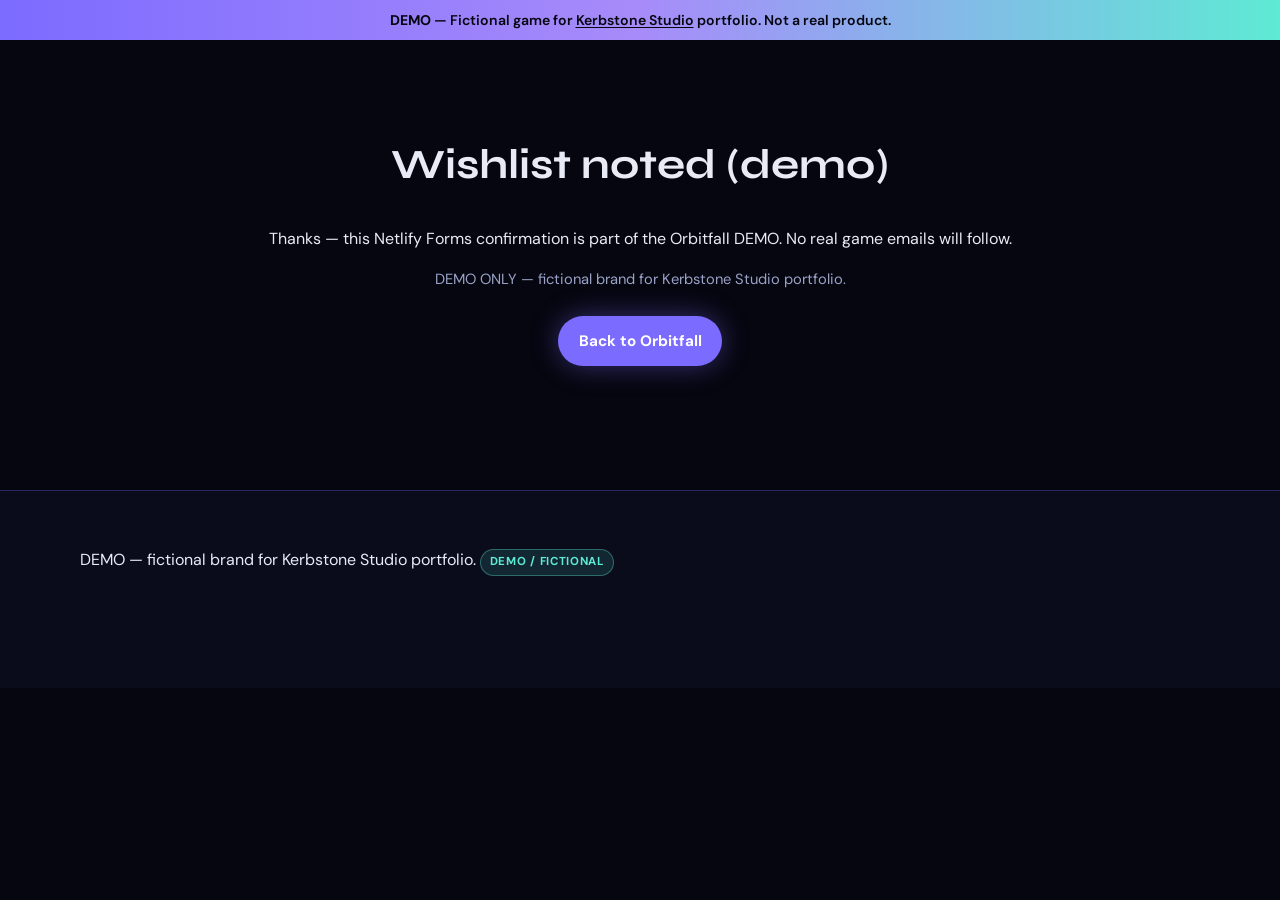
==== thanks.html @ 5f206c72 "Initial DEMO Spark: orbitfall (fictional game site) Kerbstone Studio portfolio DEMO ONLY — not a rea" ====
<!DOCTYPE html>
<html lang="en-GB">
<head>
  <meta charset="UTF-8" />
  <meta name="viewport" content="width=device-width, initial-scale=1" />
  <meta name="description" content="DEMO — Orbitfall wishlist thank-you. Fictional Kerbstone Studio portfolio form." />
  <meta name="robots" content="noindex, nofollow" />
  <meta name="theme-color" content="#05060f" />
  <title>Thanks — Orbitfall DEMO</title>
  <link rel="preconnect" href="https://fonts.googleapis.com" />
  <link rel="preconnect" href="https://fonts.gstatic.com" crossorigin />
  <link href="https://fonts.googleapis.com/css2?family=Syne:wght@600;700;800&family=DM+Sans:ital,opsz,wght@0,9..40,400;0,9..40,500;0,9..40,600;0,9..40,700;1,9..40,400&display=swap" rel="stylesheet" />
  <link rel="stylesheet" href="styles.css" />
</head>
<body>
  <div class="demo-banner" role="status">
    <strong>DEMO</strong> — Fictional game for <em>Kerbstone Studio</em> portfolio. Not a real product.
  </div>
  <main class="thanks wrap">
    <h1>Wishlist noted (demo)</h1>
    <p>Thanks — this Netlify Forms confirmation is part of the Orbitfall DEMO. No real game emails will follow.</p>
    <p class="demo-note">DEMO ONLY — fictional brand for Kerbstone Studio portfolio.</p>
    <p style="margin-top:1.5rem"><a class="btn btn-accent" href="/">Back to Orbitfall</a></p>
  </main>
  <footer class="site-footer">
    <div class="wrap">
      <p>DEMO — fictional brand for Kerbstone Studio portfolio. <span class="demo-pill">DEMO / fictional</span></p>
    </div>
  </footer>
</body>
</html>
---- styles.css ----
/* Orbitfall DEMO — Kerbstone Studio Spark · cinematic space/sci-fi launch */
:root {
  --bg: #05060f; --bg2: #0a0c1c; --surface: #12152b; --surface2: #1a1f3a;
  --text: #e8eaf6; --muted: #9aa3c7; --accent: #7c6bff; --accent2: #5eead4;
  --accent-ink: #05060f; --line: rgba(124,107,255,.28); --card: rgba(18,21,43,.88);
  --glow: rgba(124,107,255,.4); --glow2: rgba(94,234,212,.3);
  --display: 'Syne', system-ui, sans-serif; --body: 'DM Sans', system-ui, sans-serif;
  --radius: 16px; --radius-sm: 10px; --wrap: 1120px; --header-h: 72px;
  --ease: cubic-bezier(.22,1,.36,1);
}
*,*::before,*::after { box-sizing: border-box }
html { scroll-behavior: smooth }
@media (prefers-reduced-motion: reduce) {
  html { scroll-behavior: auto }
  *,*::before,*::after { animation-duration: .01ms !important; animation-iteration-count: 1 !important; transition-duration: .01ms !important }
  .reveal { opacity: 1 !important; transform: none !important }
  .hero-stars,.hero-nebula { transform: none !important }
}
body {
  margin: 0; font-family: var(--body); color: var(--text); background: var(--bg);
  line-height: 1.6; -webkit-font-smoothing: antialiased; padding-bottom: 80px;
}
img,svg { max-width: 100%; display: block }
a { color: var(--accent2); text-underline-offset: 3px }
a:hover { color: var(--accent) }
code { font-size: .88em; background: var(--surface2); padding: .1em .35em; border-radius: 4px }
.wrap { width: min(100% - 2rem, var(--wrap)); margin-inline: auto }
.narrow { width: min(100% - 2rem, 720px); margin-inline: auto }
.skip-link {
  position: absolute; left: -999px; top: 0; background: var(--accent); color: #fff;
  padding: .75rem 1rem; z-index: 1000; border-radius: 0 0 var(--radius-sm) 0; font-weight: 700;
}
.skip-link:focus { left: 0 }
.demo-banner {
  background: linear-gradient(90deg, var(--accent), #a78bfa 50%, var(--accent2));
  color: var(--accent-ink); text-align: center; padding: .55rem 1rem;
  font-size: .88rem; font-weight: 600; position: sticky; top: 0; z-index: 60;
}
.demo-banner em { font-style: normal; text-decoration: underline; text-underline-offset: 2px }
.demo-note { color: var(--muted); font-size: .92rem }
.demo-pill {
  display: inline-block; font-size: .72rem; font-weight: 700; letter-spacing: .06em;
  text-transform: uppercase; padding: .2rem .55rem; border-radius: 999px;
  background: rgba(94,234,212,.12); color: var(--accent2); border: 1px solid rgba(94,234,212,.35);
}
.site-header {
  position: sticky; top: 0; z-index: 50; backdrop-filter: blur(16px);
  background: color-mix(in srgb, var(--bg) 82%, transparent);
  border-bottom: 1px solid var(--line); transition: box-shadow .3s var(--ease);
}
.site-header.is-scrolled { box-shadow: 0 8px 40px rgba(124,107,255,.14) }
.header-inner { display: flex; align-items: center; gap: 1rem; min-height: var(--header-h) }
.logo { display: flex; align-items: center; gap: .75rem; text-decoration: none; color: var(--text) }
.logo-name { display: block; font-family: var(--display); font-weight: 800; font-size: 1.15rem; letter-spacing: .02em; line-height: 1.1 }
.logo-tag { display: block; font-size: .7rem; color: var(--muted); font-weight: 500 }
.nav { display: flex; gap: 1.1rem; margin-left: auto; align-items: center }
.nav a {
  color: var(--muted); text-decoration: none; font-weight: 600; font-size: .92rem;
  padding: .35rem 0; border-bottom: 2px solid transparent; transition: color .2s, border-color .2s;
}
.nav a:hover, .nav a:focus-visible { color: var(--text); border-bottom-color: var(--accent2) }
.nav-toggle {
  display: none; margin-left: auto; background: var(--surface2); border: 1px solid var(--line);
  color: var(--text); width: 44px; height: 44px; border-radius: var(--radius-sm); cursor: pointer;
  align-items: center; justify-content: center;
}
.nav-toggle:focus-visible { outline: 2px solid var(--accent); outline-offset: 2px }
.nav-toggle-bars { display: flex; flex-direction: column; gap: 5px; width: 18px }
.nav-toggle-bars span { display: block; height: 2px; background: var(--text); border-radius: 2px; transition: transform .25s var(--ease), opacity .2s }
.nav-toggle[aria-expanded="true"] .nav-toggle-bars span:nth-child(1) { transform: translateY(7px) rotate(45deg) }
.nav-toggle[aria-expanded="true"] .nav-toggle-bars span:nth-child(2) { opacity: 0 }
.nav-toggle[aria-expanded="true"] .nav-toggle-bars span:nth-child(3) { transform: translateY(-7px) rotate(-45deg) }
.header-cta { flex-shrink: 0 }
.btn {
  display: inline-flex; align-items: center; justify-content: center; gap: .5rem;
  font-family: var(--body); font-weight: 700; font-size: .95rem; text-decoration: none;
  padding: .7rem 1.15rem; border-radius: 999px; border: 2px solid transparent;
  cursor: pointer; transition: transform .2s var(--ease), box-shadow .2s, background .2s, color .2s, border-color .2s;
}
.btn:focus-visible { outline: 2px solid var(--accent2); outline-offset: 3px }
.btn:hover { transform: translateY(-1px) }
.btn-accent { background: var(--accent); color: #fff; box-shadow: 0 0 28px var(--glow) }
.btn-accent:hover { box-shadow: 0 8px 32px var(--glow); background: #8f80ff }
.btn-ghost { background: transparent; color: var(--text); border-color: var(--line) }
.btn-ghost:hover { border-color: var(--accent2); color: var(--accent2) }
.btn-block { width: 100% }
.btn-lg { padding: .9rem 1.4rem; font-size: 1rem }

/* Hero */
.hero {
  position: relative; overflow: hidden;
  padding: clamp(2.5rem, 6vw, 5rem) 0 clamp(3rem, 7vw, 5.5rem);
  background:
    radial-gradient(ellipse 70% 55% at 80% 10%, var(--glow), transparent 55%),
    radial-gradient(ellipse 50% 45% at 10% 85%, var(--glow2), transparent 50%),
    linear-gradient(165deg, var(--bg) 0%, #0d1030 45%, var(--bg2) 100%);
}
.hero-stars, .hero-nebula {
  position: absolute; inset: -10% 0; pointer-events: none; will-change: transform;
}
.hero-stars {
  opacity: .5;
  background-image:
    radial-gradient(1.5px 1.5px at 10% 20%, #fff, transparent),
    radial-gradient(1px 1px at 30% 60%, #fff, transparent),
    radial-gradient(1.5px 1.5px at 55% 15%, #c4b5fd, transparent),
    radial-gradient(1px 1px at 70% 40%, #fff, transparent),
    radial-gradient(1.5px 1.5px at 85% 75%, #5eead4, transparent),
    radial-gradient(1px 1px at 20% 85%, #fff, transparent),
    radial-gradient(1px 1px at 45% 45%, #fff, transparent);
  background-size: 100% 100%;
}
.hero-nebula {
  opacity: .35;
  background:
    radial-gradient(ellipse 40% 30% at 70% 30%, rgba(124,107,255,.5), transparent),
    radial-gradient(ellipse 35% 25% at 25% 70%, rgba(94,234,212,.35), transparent);
}
.hero-grid { position: relative; display: grid; gap: 2.5rem; align-items: center; grid-template-columns: 1.05fr .95fr }
.eyebrow {
  display: inline-flex; align-items: center; gap: .5rem; font-size: .8rem; font-weight: 700;
  letter-spacing: .1em; text-transform: uppercase; color: var(--accent2); margin: 0 0 .75rem;
}
.hero h1 {
  font-family: var(--display); font-weight: 800; font-size: clamp(3rem, 8vw, 5.2rem);
  line-height: .95; letter-spacing: -0.03em; margin: 0 0 .65rem;
  background: linear-gradient(120deg, #fff 20%, #c4b5fd 55%, var(--accent2));
  -webkit-background-clip: text; background-clip: text; color: transparent;
}
.tagline {
  font-family: var(--display); font-weight: 600; font-size: clamp(1.15rem, 2.5vw, 1.45rem);
  color: var(--text); margin: 0 0 1rem; letter-spacing: -.01em;
}
.lede { font-size: 1.05rem; color: var(--muted); margin: 0 0 1.5rem; max-width: 44ch }
.hero-actions { display: flex; flex-wrap: wrap; gap: .75rem; margin-bottom: 1.5rem }
.hero-points { list-style: none; padding: 0; margin: 0; display: grid; gap: .55rem }
.hero-points li { display: flex; align-items: center; gap: .6rem; font-weight: 600; font-size: .95rem }
.hero-points li::before {
  content: ""; width: 10px; height: 10px; border-radius: 50%; background: var(--accent2);
  box-shadow: 0 0 12px var(--glow2); flex-shrink: 0;
}
.hero-visual { position: relative }
.hero-scene { width: 100%; height: auto; filter: drop-shadow(0 24px 50px rgba(0,0,0,.45)) }
.hero-card {
  margin-top: -1rem; background: var(--card); border: 1px solid var(--line);
  border-radius: var(--radius); padding: 1.35rem 1.4rem;
  box-shadow: 0 20px 50px rgba(0,0,0,.35); backdrop-filter: blur(12px);
}
.card-label { font-size: .72rem; font-weight: 700; letter-spacing: .1em; text-transform: uppercase; color: var(--accent2); margin: 0 0 .4rem }
.hero-card h2 { font-family: var(--display); font-size: 1.35rem; margin: 0 0 .5rem }
.hero-card p { color: var(--muted); margin: 0 0 1rem; font-size: .95rem }
.card-note { margin-top: .85rem !important; font-size: .8rem !important }

/* Sections */
.section { padding: clamp(3rem, 7vw, 5rem) 0 }
.section-alt { background: linear-gradient(180deg, var(--bg2), var(--bg)) }
.section-head { margin-bottom: 2rem; max-width: 40rem }
.section-head h2 {
  font-family: var(--display); font-size: clamp(1.75rem, 3.5vw, 2.5rem);
  margin: 0 0 .6rem; letter-spacing: -0.02em; line-height: 1.15;
}
.section-head p { color: var(--muted); margin: 0 }

/* Trailer */
.trailer-player {
  background: var(--card); border: 1px solid var(--line); border-radius: var(--radius);
  overflow: hidden; box-shadow: 0 24px 60px rgba(0,0,0,.35);
}
.trailer-chrome {
  display: flex; align-items: center; gap: .5rem; padding: .65rem 1rem;
  background: var(--surface2); border-bottom: 1px solid var(--line); flex-wrap: wrap;
}
.trailer-dot { width: 10px; height: 10px; border-radius: 50%; background: #334155 }
.trailer-dot:nth-child(1) { background: #f87171 }
.trailer-dot:nth-child(2) { background: #fbbf24 }
.trailer-dot:nth-child(3) { background: #34d399 }
.trailer-title { margin-left: .5rem; font-size: .85rem; font-weight: 600; color: var(--muted); flex: 1 }
.trailer-stage { position: relative; aspect-ratio: 16 / 9; background: #020617 }
.trailer-art { width: 100%; height: 100%; object-fit: cover }
.trailer-play {
  position: absolute; inset: 0; margin: auto; width: 96px; height: 96px;
  border-radius: 50%; border: 2px solid rgba(255,255,255,.35);
  background: color-mix(in srgb, var(--accent) 70%, transparent);
  color: #fff; cursor: pointer; display: grid; place-items: center;
  box-shadow: 0 0 40px var(--glow); transition: transform .2s var(--ease), box-shadow .2s;
  backdrop-filter: blur(6px);
}
.trailer-play:hover { transform: scale(1.06); box-shadow: 0 0 56px var(--glow) }
.trailer-play:focus-visible { outline: 2px solid var(--accent2); outline-offset: 4px }
.play-icon {
  width: 0; height: 0; border-style: solid;
  border-width: 12px 0 12px 20px; border-color: transparent transparent transparent #fff;
  margin-left: 4px; grid-row: 1; grid-column: 1;
}
.play-label {
  position: absolute; bottom: -2rem; left: 50%; transform: translateX(-50%);
  font-size: .75rem; font-weight: 700; letter-spacing: .08em; text-transform: uppercase;
  white-space: nowrap; color: var(--text); text-shadow: 0 2px 8px #000;
}
.trailer-toast {
  position: absolute; left: 50%; bottom: 1.25rem; transform: translateX(-50%);
  background: rgba(5,6,15,.92); border: 1px solid var(--line); color: var(--text);
  padding: .65rem 1rem; border-radius: 999px; font-size: .85rem; font-weight: 600;
  white-space: nowrap; max-width: calc(100% - 2rem); z-index: 2;
}
.trailer-toast[hidden] { display: none }
.trailer-controls {
  display: flex; align-items: center; gap: .75rem; padding: .55rem 1rem;
  background: #0b0e1c; border-top: 1px solid var(--line); font-size: .8rem; color: var(--muted);
}
.tc-scrub { flex: 1; height: 4px; background: var(--surface2); border-radius: 999px; overflow: hidden }
.tc-fill { width: 12%; height: 100%; background: linear-gradient(90deg, var(--accent), var(--accent2)) }

/* Features */
.feature-grid { display: grid; grid-template-columns: repeat(3, 1fr); gap: 1.15rem }
.feature-card {
  background: var(--card); border: 1px solid var(--line); border-radius: var(--radius);
  padding: 1.35rem; transition: transform .25s var(--ease), border-color .25s, box-shadow .25s;
}
.feature-card:hover { transform: translateY(-4px); border-color: var(--accent); box-shadow: 0 16px 40px rgba(0,0,0,.25) }
.feature-card .icon {
  width: 52px; height: 52px; border-radius: 14px; display: grid; place-items: center;
  background: color-mix(in srgb, var(--accent) 14%, var(--surface2)); color: var(--text); margin-bottom: 1rem;
}
.feature-card h3 { font-family: var(--display); font-size: 1.2rem; margin: 0 0 .45rem }
.feature-card p { margin: 0; color: var(--muted); font-size: .95rem }

/* Platforms */
.platform-chips { display: flex; flex-wrap: wrap; gap: .75rem }
.chip {
  display: inline-flex; align-items: center; padding: .7rem 1.15rem; border-radius: 999px;
  background: var(--card); border: 1px solid var(--line); color: var(--text);
  text-decoration: none; font-weight: 700; font-size: .9rem;
  transition: border-color .2s, box-shadow .2s, transform .2s var(--ease);
  cursor: default;
}
.chip:hover { border-color: var(--accent2); box-shadow: 0 0 20px var(--glow2); transform: translateY(-2px); color: var(--text) }
.chip-muted { opacity: .65 }

/* Press */
.press-grid { display: grid; grid-template-columns: .85fr 1.15fr; gap: 2rem; align-items: start }
.press-cards { display: grid; grid-template-columns: repeat(3, 1fr); gap: 1rem }
.press-card {
  background: var(--card); border: 1px solid var(--line); border-radius: var(--radius);
  padding: 1.25rem; display: flex; flex-direction: column; gap: .65rem;
}
.press-card h3 { font-family: var(--display); font-size: 1.1rem; margin: 0 }
.press-card p { margin: 0; color: var(--muted); font-size: .9rem; flex: 1 }
.press-card .btn { align-self: flex-start }

/* Form / FAQ / Footer */
.contact-grid { display: grid; grid-template-columns: 1fr 1.05fr; gap: 2rem; align-items: start }
form { display: grid; gap: .85rem; background: var(--card); border: 1px solid var(--line); border-radius: var(--radius); padding: 1.4rem }
label { display: grid; gap: .35rem; font-weight: 600; font-size: .9rem }
input, select, textarea {
  font: inherit; color: var(--text); background: var(--bg); border: 1px solid var(--line);
  border-radius: var(--radius-sm); padding: .7rem .85rem; width: 100%;
}
input:focus-visible, select:focus-visible, textarea:focus-visible { outline: 2px solid var(--accent); outline-offset: 1px; border-color: var(--accent) }
.honeypot { position: absolute; left: -10000px; height: 0; overflow: hidden }
.form-note { margin: 0; font-size: .8rem; color: var(--muted) }
.faq-list { display: grid; gap: .65rem }
.faq-list details { background: var(--card); border: 1px solid var(--line); border-radius: var(--radius-sm); padding: 0; overflow: hidden }
.faq-list summary {
  cursor: pointer; list-style: none; font-weight: 700; padding: 1rem 1.15rem;
  display: flex; justify-content: space-between; align-items: center; gap: 1rem;
}
.faq-list summary::-webkit-details-marker { display: none }
.faq-list summary::after { content: "+"; font-family: var(--display); font-size: 1.4rem; color: var(--accent2); line-height: 1 }
.faq-list details[open] summary::after { content: "–" }
.faq-list details p { margin: 0; padding: 0 1.15rem 1.1rem; color: var(--muted) }
.faq-list summary:focus-visible { outline: 2px solid var(--accent); outline-offset: -2px }
.site-footer { border-top: 1px solid var(--line); padding: 2.5rem 0 6rem; background: var(--bg2) }
.footer-inner { display: grid; grid-template-columns: 1.4fr 1fr 1fr; gap: 1.5rem; color: var(--muted); font-size: .92rem }
.footer-inner strong { color: var(--text); font-family: var(--display); font-size: 1.15rem }
.footer-inner p { margin: .35rem 0 }
.mobile-call {
  position: fixed; bottom: 0; left: 0; right: 0; z-index: 70; display: none;
  padding: .65rem .85rem calc(.65rem + env(safe-area-inset-bottom));
  background: color-mix(in srgb, var(--bg) 90%, transparent); backdrop-filter: blur(12px);
  border-top: 1px solid var(--line); gap: .65rem;
}
.mobile-call .btn { flex: 1 }
.reveal { opacity: 0; transform: translateY(18px); transition: opacity .7s var(--ease), transform .7s var(--ease) }
.reveal.is-in { opacity: 1; transform: none }
.thanks { padding: 4rem 0; text-align: center; min-height: 50vh }
.thanks h1 { font-family: var(--display); font-size: clamp(1.8rem, 4vw, 2.6rem) }

@media (max-width: 960px) {
  .hero-grid, .press-grid, .contact-grid { grid-template-columns: 1fr }
  .feature-grid { grid-template-columns: 1fr 1fr }
  .press-cards { grid-template-columns: 1fr }
  .footer-inner { grid-template-columns: 1fr }
  .header-cta { display: none }
  .nav-toggle { display: inline-flex }
  .nav {
    position: fixed; inset: calc(var(--header-h) + 2.2rem) .75rem auto; display: none;
    flex-direction: column; align-items: stretch; gap: 0; margin: 0;
    background: var(--surface); border: 1px solid var(--line); border-radius: var(--radius);
    padding: .5rem; box-shadow: 0 20px 50px rgba(0,0,0,.4); z-index: 55;
  }
  .nav.is-open { display: flex }
  .nav a { padding: .85rem 1rem; border-bottom: 0; border-radius: var(--radius-sm) }
  .nav a:hover { background: var(--surface2) }
  .mobile-call { display: flex }
}
@media (max-width: 560px) {
  .feature-grid { grid-template-columns: 1fr }
  .hero h1 { font-size: clamp(2.6rem, 14vw, 3.4rem) }
  .trailer-play { width: 72px; height: 72px }
  .play-label { bottom: -1.75rem }
}

.faction-grid { display: grid; gap: 1.25rem; grid-template-columns: repeat(3, 1fr) }
.faction-card {
  padding: 1.75rem; background: var(--surface, #0e1a28); border: 1px solid var(--line); border-radius: var(--radius);
}
.faction-card.accent { border-color: var(--accent); box-shadow: 0 0 40px var(--glow, rgba(255,107,74,.4)) }
.faction-card h3 { font-family: var(--display); font-size: 1.35rem; margin: 0 0 .35rem }
.faction-card .tag { color: var(--accent2); font-size: .8rem; font-weight: 700; letter-spacing: .06em; text-transform: uppercase; margin: 0 0 .75rem }
.faction-card p { color: var(--muted); margin: 0 }
.table-wrap { overflow-x: auto; border: 1px solid var(--line); border-radius: var(--radius) }
.specs-table { width: 100%; border-collapse: collapse; font-size: .95rem }
.specs-table th, .specs-table td { padding: 1rem 1.25rem; text-align: left; border-bottom: 1px solid var(--line) }
.specs-table thead th { background: var(--surface, #0e1a28); font-family: var(--display); font-weight: 700 }
.specs-table tbody th { color: var(--accent2); font-weight: 700 }
.specs-table tbody tr:last-child th, .specs-table tbody tr:last-child td { border-bottom: 0 }
.visually-hidden {
  position: absolute; width: 1px; height: 1px; padding: 0; margin: -1px; overflow: hidden;
  clip: rect(0,0,0,0); white-space: nowrap; border: 0;
}
@media (max-width: 960px) { .faction-grid { grid-template-columns: 1fr } }
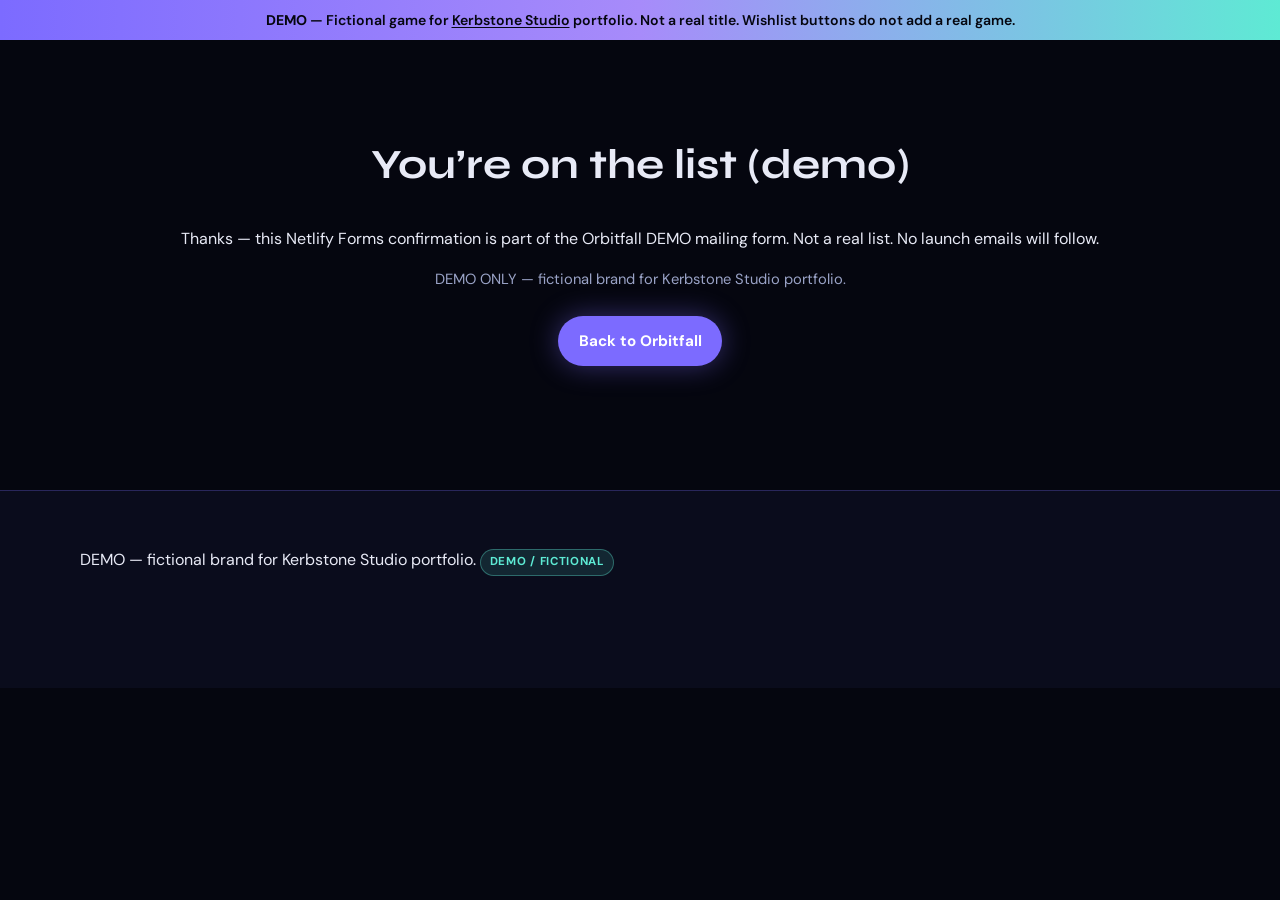
==== commit 71470036: "Complete brief: team/factions/specs polish (DEMO ONLY)" ====
--- a/thanks.html
+++ b/thanks.html
@@ -14,11 +14,11 @@
 </head>
 <body>
   <div class="demo-banner" role="status">
-    <strong>DEMO</strong> — Fictional game for <em>Kerbstone Studio</em> portfolio. Not a real product.
+    <strong>DEMO</strong> — Fictional game for <em>Kerbstone Studio</em> portfolio. Not a real title. Wishlist buttons do not add a real game.
   </div>
   <main class="thanks wrap">
-    <h1>Wishlist noted (demo)</h1>
-    <p>Thanks — this Netlify Forms confirmation is part of the Orbitfall DEMO. No real game emails will follow.</p>
+    <h1>You’re on the list (demo)</h1>
+    <p>Thanks — this Netlify Forms confirmation is part of the Orbitfall DEMO mailing form. Not a real list. No launch emails will follow.</p>
     <p class="demo-note">DEMO ONLY — fictional brand for Kerbstone Studio portfolio.</p>
     <p style="margin-top:1.5rem"><a class="btn btn-accent" href="/">Back to Orbitfall</a></p>
   </main>
--- a/styles.css
+++ b/styles.css
@@ -122,8 +122,8 @@
   letter-spacing: .1em; text-transform: uppercase; color: var(--accent2); margin: 0 0 .75rem;
 }
 .hero h1 {
-  font-family: var(--display); font-weight: 800; font-size: clamp(3rem, 8vw, 5.2rem);
-  line-height: .95; letter-spacing: -0.03em; margin: 0 0 .65rem;
+  font-family: var(--display); font-weight: 800; font-size: clamp(2.2rem, 5.5vw, 3.8rem);
+  line-height: 1.05; letter-spacing: -0.03em; margin: 0 0 1rem; max-width: 16ch;
   background: linear-gradient(120deg, #fff 20%, #c4b5fd 55%, var(--accent2));
   -webkit-background-clip: text; background-clip: text; color: transparent;
 }
@@ -211,8 +211,26 @@
 .tc-scrub { flex: 1; height: 4px; background: var(--surface2); border-radius: 999px; overflow: hidden }
 .tc-fill { width: 12%; height: 100%; background: linear-gradient(90deg, var(--accent), var(--accent2)) }
 
+
+/* Wishlist bar + fictional quotes */
+.wishlist-bar {
+  border-block: 1px solid var(--line);
+  background: linear-gradient(90deg, var(--bg2), var(--surface), var(--bg2));
+  padding: 1rem 0;
+}
+.wishlist-bar-inner { display: flex; flex-wrap: wrap; gap: .75rem; justify-content: center }
+.quote-grid { display: grid; grid-template-columns: repeat(3, 1fr); gap: 1rem }
+.quote-card {
+  margin: 0; background: var(--card); border: 1px solid var(--line); border-radius: var(--radius);
+  padding: 1.25rem; display: flex; flex-direction: column; gap: 1rem;
+}
+.quote-card p { margin: 0; font-size: 1.05rem; font-weight: 600; font-family: var(--display); line-height: 1.35 }
+.quote-card footer { display: flex; flex-wrap: wrap; align-items: center; gap: .5rem; margin-top: auto }
+.quote-card cite { font-style: normal; color: var(--muted); font-size: .88rem; font-weight: 600 }
+
 /* Features */
 .feature-grid { display: grid; grid-template-columns: repeat(3, 1fr); gap: 1.15rem }
+.feature-grid-4 { grid-template-columns: repeat(4, 1fr) }
 .feature-card {
   background: var(--card); border: 1px solid var(--line); border-radius: var(--radius);
   padding: 1.35rem; transition: transform .25s var(--ease), border-color .25s, box-shadow .25s;
